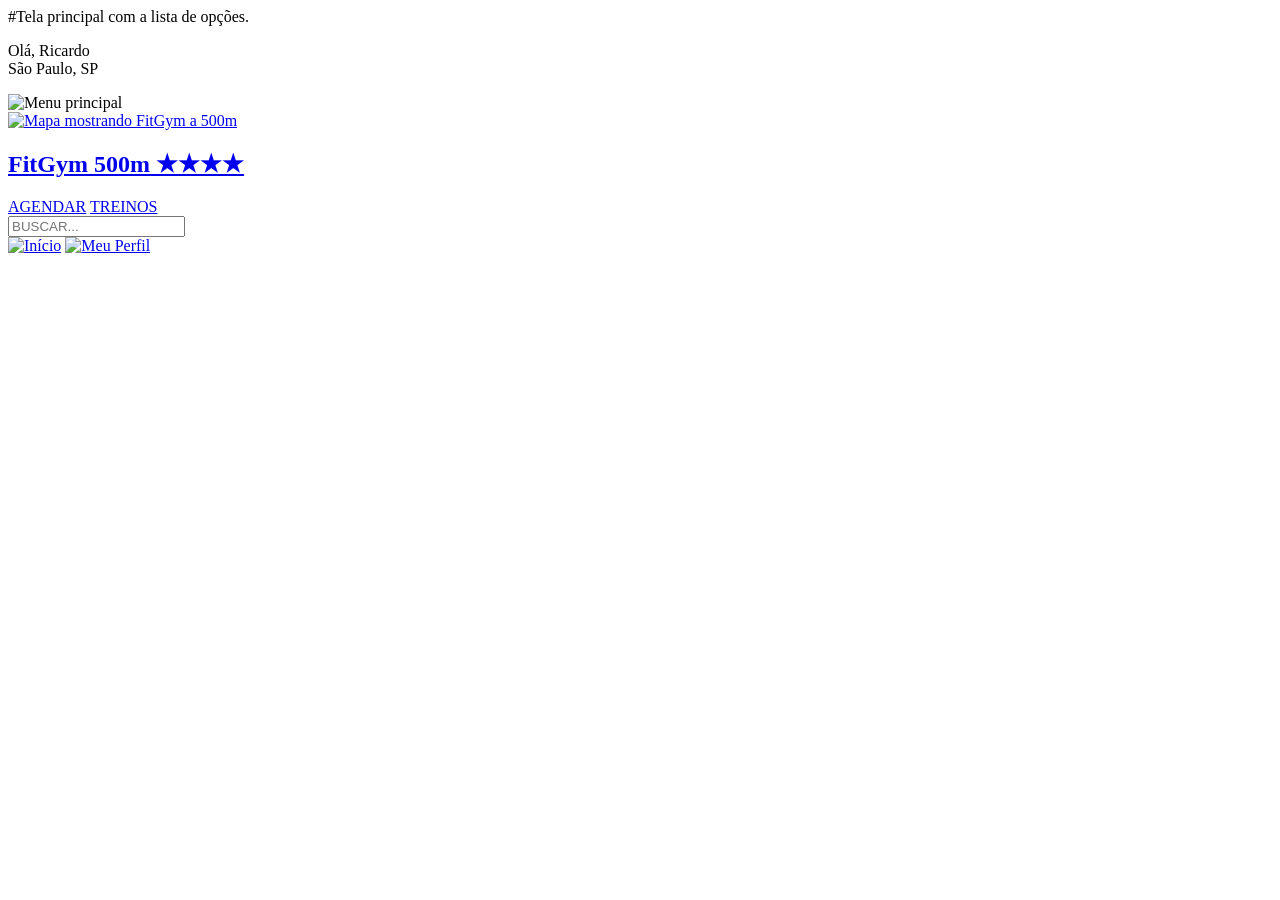
==== index.html @ 74d2d08d "fluxo1" ====
#Tela principal com a lista de opções.
<!DOCTYPE html>
<html lang="pt-BR">
<head>
    <meta charset="UTF-8">
    <title>FitGym - Home</title>
</head>
<body>
    <header>
        <p>Olá, Ricardo<br>São Paulo, SP</p>
        <img src="img/menu-hamburguer.png" alt="Menu principal">
    </header>

    <main>
        <section id="mapa">
            <a href="detalhes_academia.html">
                <img src="img/mapa-preview.png" alt="Mapa mostrando FitGym a 500m">
                <h2>FitGym 500m ★★★★</h2>
            </a>
        </section>

        <nav>
            <a href="agendar.html">AGENDAR</a>
            <a href="treinos.html">TREINOS</a>
        </nav>

        <section id="busca">
            <input type="text" placeholder="BUSCAR...">
        </section>
    </main>

    <footer>
        <nav>
            <a href="index.html"><img src="img/home-icon.png" alt="Início"></a>
            <a href="perfil.html"><img src="img/perfil-icon.png" alt="Meu Perfil"></a>
        </nav>
    </footer>
</body>
</html>
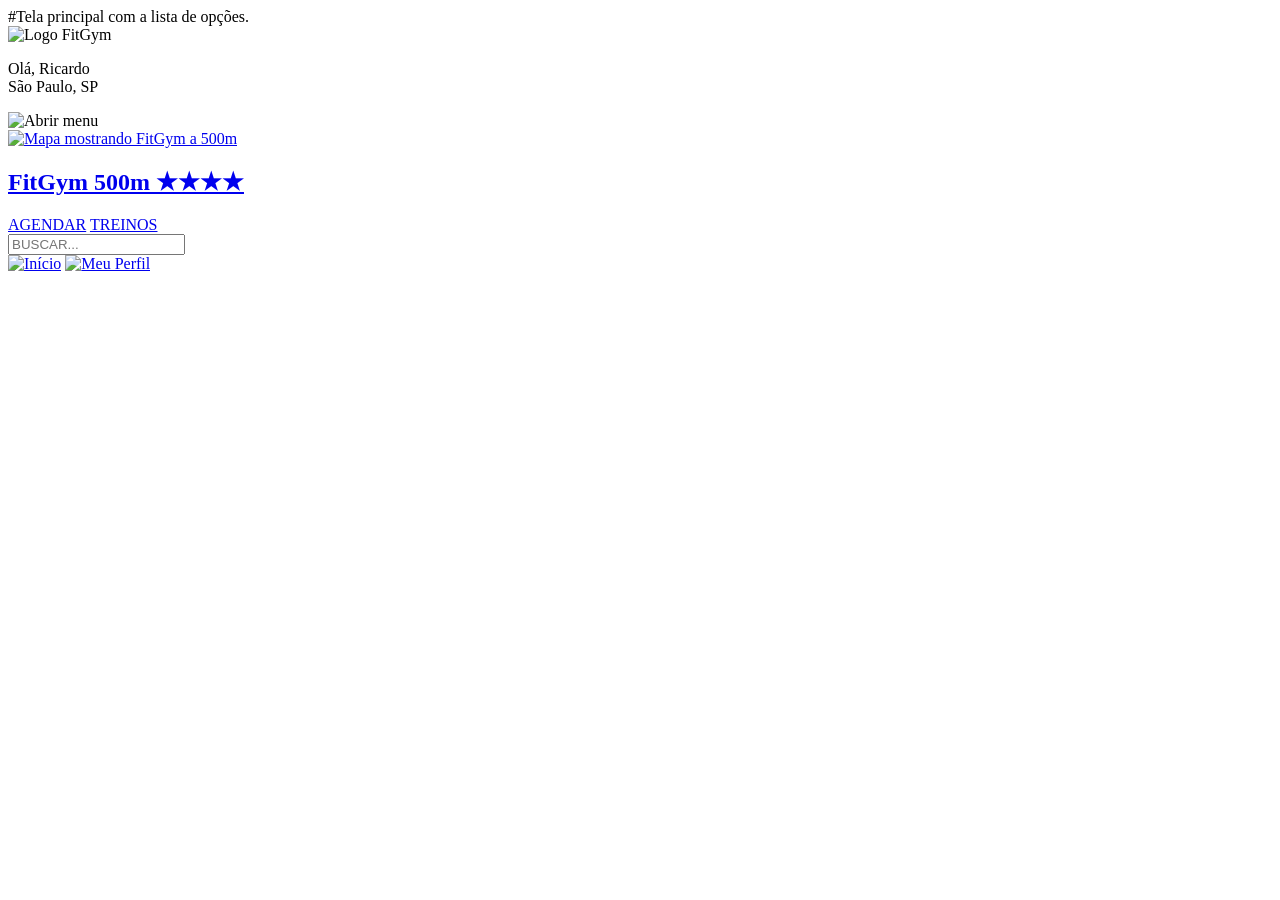
==== commit e0610e47: "foto" ====
--- a/index.html
+++ b/index.html
@@ -7,8 +7,9 @@
 </head>
 <body>
     <header>
+        <img src="img/logo-fitgym.png" alt="Logo FitGym">
         <p>Olá, Ricardo<br>São Paulo, SP</p>
-        <img src="img/menu-hamburguer.png" alt="Menu principal">
+        <img src="img/menu-icon.png" alt="Abrir menu">
     </header>
 
     <main>
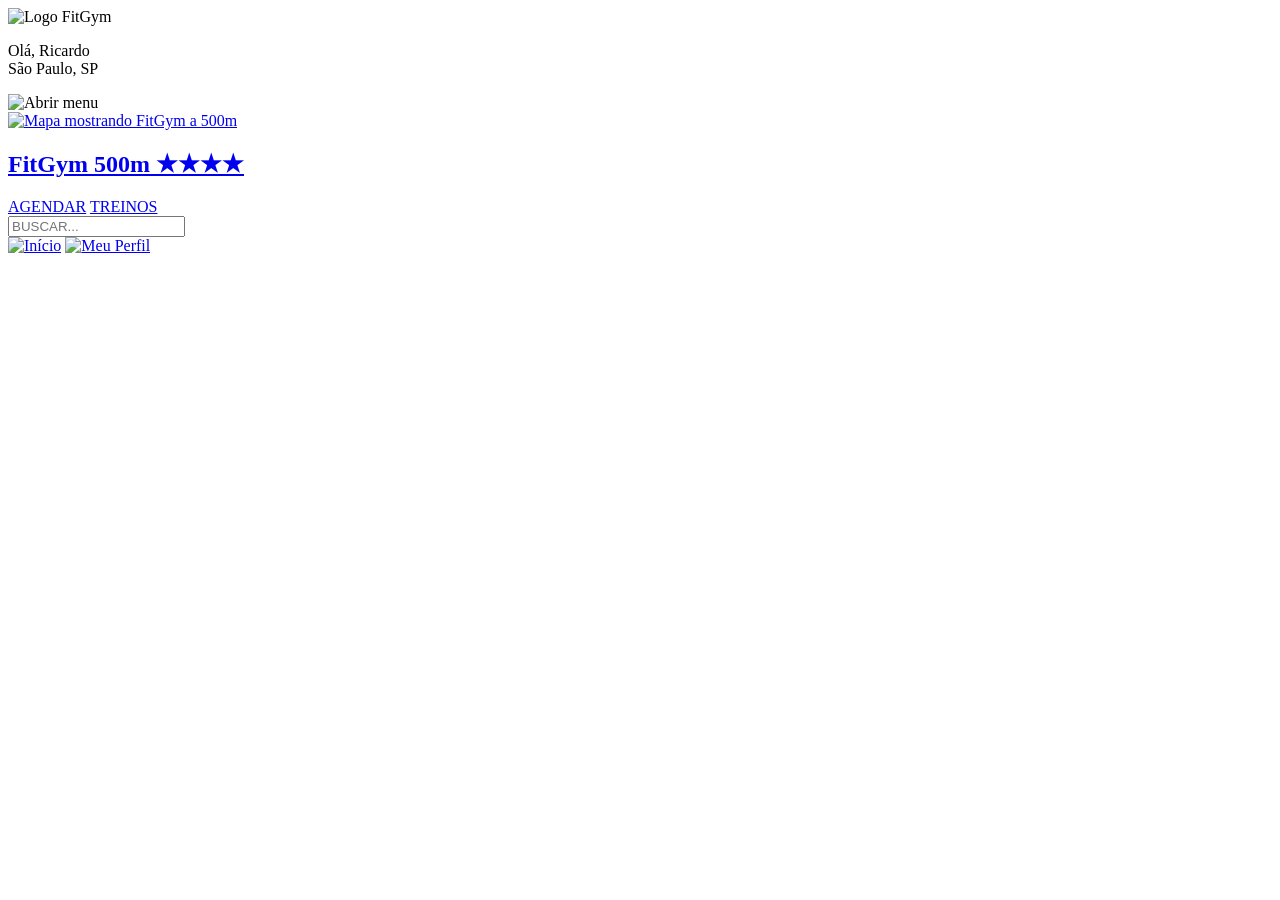
==== commit a6968c05: "final" ====
--- a/index.html
+++ b/index.html
@@ -1,4 +1,4 @@
-#Tela principal com a lista de opções.
+
 <!DOCTYPE html>
 <html lang="pt-BR">
 <head>
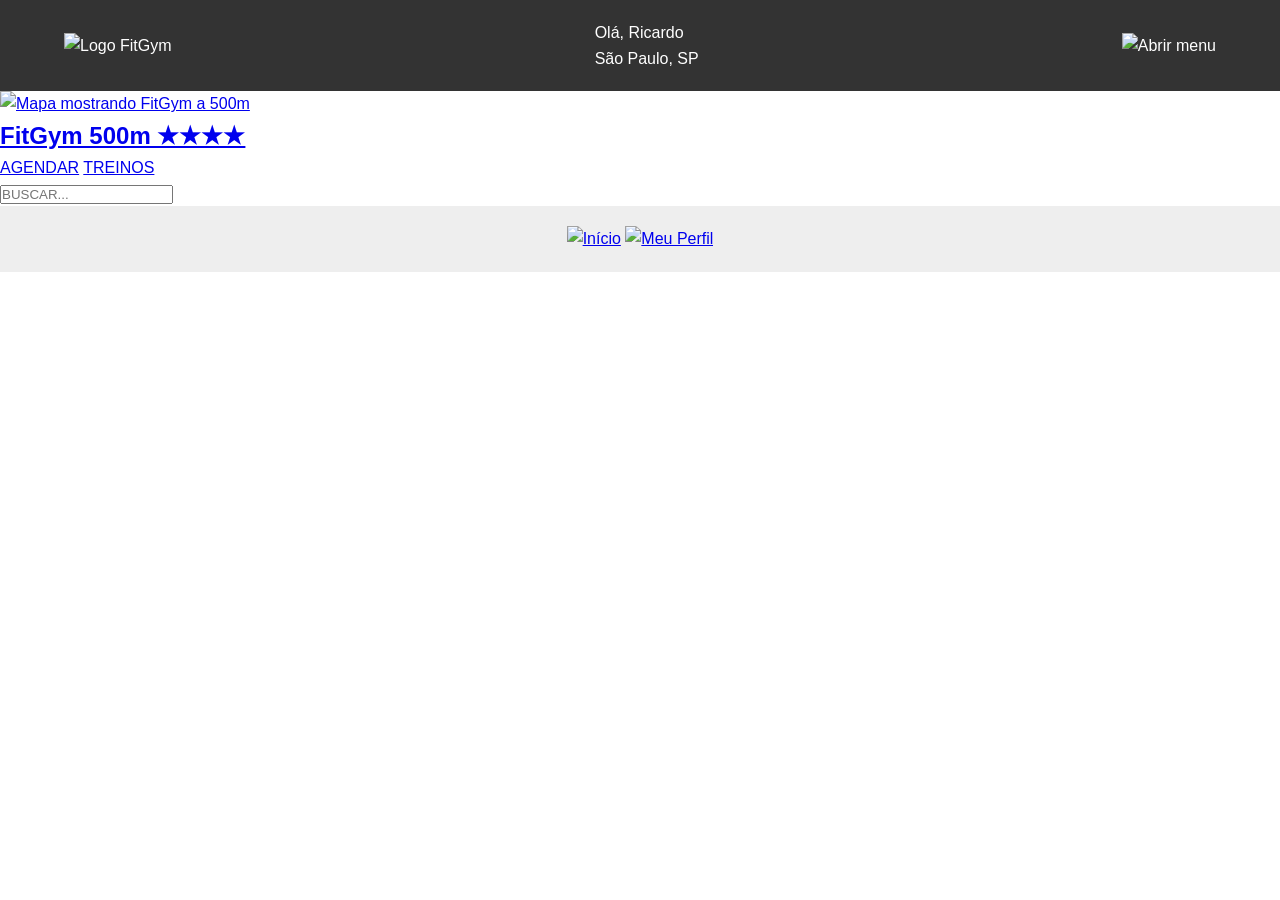
==== commit 4e0053d8: "css do index" ====
--- a/index.html
+++ b/index.html
@@ -1,9 +1,10 @@
-
 <!DOCTYPE html>
 <html lang="pt-BR">
 <head>
     <meta charset="UTF-8">
     <title>FitGym - Home</title>
+    <link rel="stylesheet" href="reset.css">
+    <link rel="stylesheet" href="css/style.css">
 </head>
 <body>
     <header>
@@ -13,21 +14,21 @@
     </header>
 
     <main>
-        <section id="mapa">
+        <div id="mapa">
             <a href="detalhes_academia.html">
                 <img src="img/mapa-preview.png" alt="Mapa mostrando FitGym a 500m">
                 <h2>FitGym 500m ★★★★</h2>
             </a>
-        </section>
+        </div>
 
         <nav>
             <a href="agendar.html">AGENDAR</a>
             <a href="treinos.html">TREINOS</a>
         </nav>
 
-        <section id="busca">
+        <div id="busca">
             <input type="text" placeholder="BUSCAR...">
-        </section>
+        </div>
     </main>
 
     <footer>
--- a/css/style.css
+++ b/css/style.css
@@ -0,0 +1,61 @@
+/* Configurações Globais */
+* {
+    margin: 0;
+    padding: 0;
+    box-sizing: border-box;
+}
+
+body {
+    font-family: Arial, sans-serif;
+    line-height: 1.6;
+}
+
+header {
+    display: flex;
+    justify-content: space-between; 
+    align-items: center;           
+    padding: 20px 5%;
+    background-color: #333;
+    color: white;
+}
+
+nav ul {
+    display: flex;                 
+    list-style: none;
+}
+
+nav ul li {
+    margin-left: 20px;
+}
+
+.container {
+    display: flex;
+    flex-direction: column;        
+    align-items: center;
+    justify-content: center;
+    height: 80vh;
+    text-align: center;
+    padding: 0 20px;
+}
+
+.services {
+    display: flex;
+    flex-wrap: wrap;              
+    justify-content: space-around;
+    padding: 50px 5%;
+    gap: 20px;                    
+}
+
+.card {
+    flex: 1 1 300px;               
+    padding: 20px;
+    border: 1px solid #ddd;
+    border-radius: 8px;
+}
+
+footer {
+    display: flex;
+    justify-content: center;
+    padding: 20px;
+    background-color: #eee;
+}
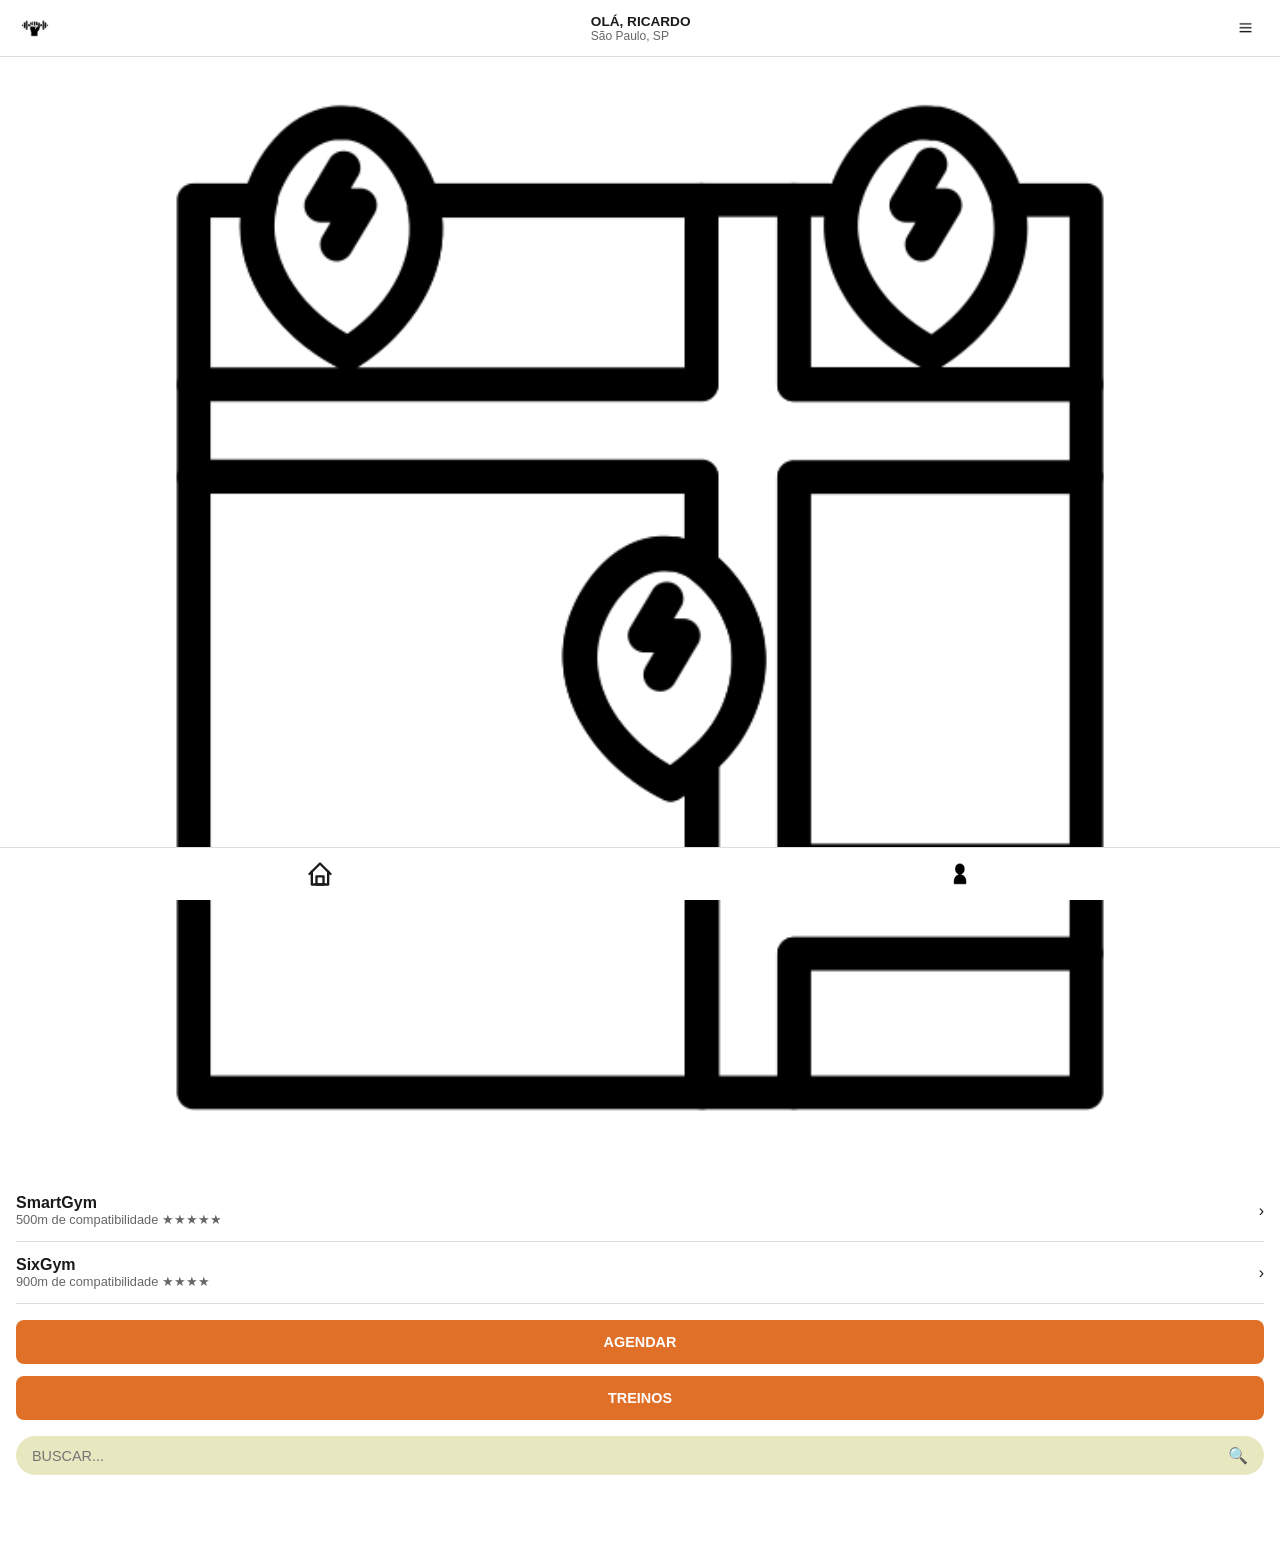
==== commit 46517ecc: "Ajustes gerais do código" ====
--- a/index.html
+++ b/index.html
@@ -1,41 +1,57 @@
-<!DOCTYPE html>
+﻿<!DOCTYPE html>
 <html lang="pt-BR">
 <head>
     <meta charset="UTF-8">
+    <meta name="viewport" content="width=device-width, initial-scale=1.0">
     <title>FitGym - Home</title>
-    <link rel="stylesheet" href="reset.css">
+    <link rel="stylesheet" href="css/reset.css">
     <link rel="stylesheet" href="css/style.css">
 </head>
 <body>
-    <header>
-        <img src="img/logo-fitgym.png" alt="Logo FitGym">
-        <p>Olá, Ricardo<br>São Paulo, SP</p>
+    <header class="cabecalho-home">
+        <h1><img src="img/logo-fitgym.png" alt="Logo FitGym"></h1>
+        <p class="info-usuario">OLÁ, RICARDO <span>São Paulo, SP</span></p>
         <img src="img/menu-icon.png" alt="Abrir menu">
     </header>
 
     <main>
-        <div id="mapa">
-            <a href="detalhes_academia.html">
-                <img src="img/mapa-preview.png" alt="Mapa mostrando FitGym a 500m">
-                <h2>FitGym 500m ★★★★</h2>
-            </a>
+        <div class="mapa-preview">
+            <img src="img/mapa-preview.png" alt="Mapa mostrando academias próximas">
         </div>
 
-        <nav>
-            <a href="agendar.html">AGENDAR</a>
-            <a href="treinos.html">TREINOS</a>
+        <nav class="lista-academias">
+            <a href="detalhes_academia.html" class="item-academia">
+                <div class="item-academia-info">
+                    <h2>SmartGym</h2>
+                    <p>500m de compatibilidade ★★★★★</p>
+                </div>
+                <span class="seta">›</span>
+            </a>
+            <a href="detalhes_academia.html" class="item-academia">
+                <div class="item-academia-info">
+                    <h2>SixGym</h2>
+                    <p>900m de compatibilidade ★★★★</p>
+                </div>
+                <span class="seta">›</span>
+            </a>
         </nav>
 
-        <div id="busca">
+        <nav class="grupo-botoes">
+            <a href="agendar.html" class="btn-primario">AGENDAR</a>
+            <a href="treinos.html" class="btn-primario">TREINOS</a>
+        </nav>
+
+        <div class="busca-inferior">
             <input type="text" placeholder="BUSCAR...">
+            <span>🔍</span>
         </div>
     </main>
 
-    <footer>
-        <nav>
-            <a href="index.html"><img src="img/home-icon.png" alt="Início"></a>
+    <footer class="rodape-app">
+        <nav class="menu-inferior">
+            <a href="index.html"><img src="img/home-icon.svg" alt="Início"></a>
             <a href="perfil.html"><img src="img/perfil-icon.png" alt="Meu Perfil"></a>
         </nav>
     </footer>
 </body>
-</html>+</html>
--- a/css/style.css
+++ b/css/style.css
@@ -1,61 +1,558 @@
-/* Configurações Globais */
-* {
-    margin: 0;
-    padding: 0;
-    box-sizing: border-box;
-}
+/* Estilos gerais */
 
 body {
     font-family: Arial, sans-serif;
-    line-height: 1.6;
-}
+    margin: 0 auto;
+    background-color: #fff;
+    color: #1a1a1a;
+}
+
+/* Cabeçalho padrão (com seta de voltar) */
 
 header {
     display: flex;
-    justify-content: space-between; 
-    align-items: center;           
-    padding: 20px 5%;
-    background-color: #333;
-    color: white;
-}
-
-nav ul {
-    display: flex;                 
-    list-style: none;
-}
-
-nav ul li {
-    margin-left: 20px;
-}
-
-.container {
-    display: flex;
-    flex-direction: column;        
     align-items: center;
     justify-content: center;
-    height: 80vh;
+    padding: 1rem;
+    border-bottom: 0.0625rem solid #ddd;
+    position: relative;
+}
+
+header h1 {
+    font-size: 1rem;
+    font-weight: bold;
+}
+
+.voltar {
+    position: absolute;
+    left: 1rem;
+    color: #1a1a1a;
+    font-size: 0.9rem;
+}
+
+/* Cabeçalho da home (logo + nome + menu) */
+
+.cabecalho-home {
+    display: flex;
+    align-items: center;
+    justify-content: space-between;
+    padding: 0.75rem 1rem;
+    border-bottom: 0.0625rem solid #ddd;
+}
+
+.cabecalho-home img {
+    height: 2rem;
+}
+
+.info-usuario {
+    font-size: 0.85rem;
+    font-weight: bold;
+}
+
+.info-usuario span {
+    display: block;
+    font-size: 0.75rem;
+    font-weight: normal;
+    color: #666;
+}
+
+/* Conteúdo principal */
+
+main {
+    display: flex;
+    flex-direction: column;
+    gap: 1rem;
+    padding: 1rem;
+    padding-bottom: 5rem;
+}
+
+/* Rodapé fixo */
+
+.rodape-app {
+    position: fixed;
+    bottom: 0;
+    left: 0;
+    right: 0;
+    background-color: #fff;
+    border-top: 0.0625rem solid #ddd;
+}
+
+.menu-inferior {
+    display: flex;
+    justify-content: space-around;
+    align-items: center;
+    padding: 0.75rem 0;
+}
+
+.menu-inferior img {
+    width: 1.75rem;
+    height: 1.75rem;
+}
+
+/* Botões */
+
+.btn-primario {
+    display: block;
+    background-color: #e07028;
+    color: #fff;
     text-align: center;
-    padding: 0 20px;
-}
-
-.services {
-    display: flex;
-    flex-wrap: wrap;              
-    justify-content: space-around;
-    padding: 50px 5%;
-    gap: 20px;                    
-}
-
-.card {
-    flex: 1 1 300px;               
-    padding: 20px;
-    border: 1px solid #ddd;
-    border-radius: 8px;
-}
-
-footer {
-    display: flex;
+    padding: 0.875rem;
+    border-radius: 0.5rem;
+    font-weight: bold;
+    font-size: 0.9rem;
+}
+
+.btn-secundario {
+    display: block;
+    background-color: #8b9e2f;
+    color: #fff;
+    text-align: center;
+    padding: 0.875rem;
+    border-radius: 0.5rem;
+    font-weight: bold;
+    font-size: 0.9rem;
+}
+
+.btn-neutro {
+    display: block;
+    background-color: #d4d4d4;
+    color: #1a1a1a;
+    text-align: center;
+    padding: 0.875rem;
+    border-radius: 0.5rem;
+    font-weight: bold;
+    font-size: 0.9rem;
+}
+
+.btn-video {
+    display: inline-block;
+    border: 0.0625rem solid #ccc;
+    border-radius: 0.25rem;
+    padding: 0.2rem 0.75rem;
+    font-size: 0.8rem;
+}
+
+.grupo-botoes {
+    display: flex;
+    flex-direction: column;
+    gap: 0.75rem;
+}
+
+/* Home — mapa e lista de academias */
+
+.mapa-preview img {
+    width: 100%;
+    border-radius: 0.5rem;
+}
+
+.lista-academias {
+    display: flex;
+    flex-direction: column;
+}
+
+.item-academia {
+    display: flex;
+    align-items: center;
+    justify-content: space-between;
+    padding: 0.875rem 0;
+    border-bottom: 0.0625rem solid #ddd;
+}
+
+.item-academia h2 {
+    font-size: 1rem;
+    font-weight: bold;
+}
+
+.item-academia p {
+    font-size: 0.8rem;
+    color: #666;
+}
+
+.busca-inferior {
+    display: flex;
+    align-items: center;
+    background-color: #e8e8c0;
+    border-radius: 2rem;
+    padding: 0.625rem 1rem;
+    gap: 0.5rem;
+}
+
+.busca-inferior input {
+    flex: 1;
+    font-size: 0.9rem;
+    outline: none;
+    background: transparent;
+}
+
+/* Detalhes da academia */
+
+.foto-academia img {
+    width: 100%;
+    border-radius: 0.5rem;
+}
+
+.lista-info-academia {
+    display: flex;
+    flex-direction: column;
+}
+
+.linha-info {
+    padding: 0.875rem 0;
+    border-bottom: 0.0625rem solid #ddd;
+    font-size: 0.95rem;
+    font-weight: bold;
+}
+
+/* Busca e lista de itens */
+
+.campo-busca {
+    display: flex;
+    align-items: center;
+    border: 0.125rem solid #333;
+    border-radius: 2rem;
+    padding: 0.625rem 1rem;
+    gap: 0.5rem;
+}
+
+.campo-busca input {
+    flex: 1;
+    font-size: 0.9rem;
+    outline: none;
+    background: transparent;
+}
+
+.titulo-secao {
+    font-size: 0.9rem;
+    font-weight: bold;
+    padding-bottom: 0.375rem;
+    border-bottom: 0.0625rem solid #333;
+}
+
+.lista-itens {
+    display: flex;
+    flex-direction: column;
+}
+
+.item-lista {
+    display: flex;
+    align-items: center;
+    gap: 0.75rem;
+    padding: 0.875rem 0;
+    border-bottom: 0.0625rem solid #ddd;
+}
+
+.item-lista img {
+    width: 2.5rem;
+    height: 2.5rem;
+    object-fit: contain;
+}
+
+.item-lista-texto {
+    flex: 1;
+    font-weight: bold;
+}
+
+/* Formulário de agendamento */
+
+.formulario-padrao {
+    display: flex;
+    flex-direction: column;
+    gap: 1rem;
+}
+
+.grupo-campo {
+    display: flex;
+    flex-direction: column;
+    gap: 0.375rem;
+}
+
+.rotulo-campo {
+    font-size: 0.8rem;
+    font-weight: bold;
+    text-transform: uppercase;
+}
+
+.valor-campo {
+    display: flex;
+    align-items: center;
+    justify-content: space-between;
+    background-color: #e0e0e0;
+    border-radius: 0.5rem;
+    padding: 0.75rem 1rem;
+    font-weight: bold;
+}
+
+.valor-campo-destaque {
+    background-color: #8b9e2f;
+    color: #fff;
+}
+
+/* Card de confirmação de partida */
+
+.card-confirmacao {
+    border-radius: 0.5rem;
+    overflow: hidden;
+    background-color: #e8e8e8;
+}
+
+.card-confirmacao-cabecalho {
+    display: flex;
+    align-items: center;
+    gap: 0.75rem;
+    background-color: #8b9e2f;
+    color: #fff;
+    padding: 0.75rem 1rem;
+}
+
+.card-confirmacao-cabecalho img {
+    width: 2.5rem;
+    height: 2.5rem;
+    object-fit: contain;
+}
+
+.card-confirmacao-cabecalho h2 {
+    font-size: 0.95rem;
+    font-weight: bold;
+}
+
+.card-confirmacao-cabecalho p {
+    font-size: 0.8rem;
+}
+
+.card-confirmacao-corpo {
+    display: flex;
+    flex-direction: column;
+    gap: 0.5rem;
+    padding: 1rem;
+}
+
+.card-confirmacao-corpo li {
+    font-weight: bold;
+}
+
+/* Tela de sucesso */
+
+.secao-sucesso {
+    display: flex;
+    flex-direction: column;
+    align-items: center;
+    padding: 2rem 0;
+}
+
+.icone-check {
+    width: 8rem;
+    height: 8rem;
+    border-radius: 50%;
+}
+
+/* Agendamentos */
+
+.lista-agendamentos {
+    display: flex;
+    flex-direction: column;
+}
+
+.item-agendamento {
+    display: flex;
+    align-items: center;
+    justify-content: space-between;
+    padding: 1rem 0;
+    border-bottom: 0.0625rem solid #ddd;
+}
+
+.item-agendamento-info h2 {
+    font-size: 1rem;
+    font-weight: bold;
+}
+
+.item-agendamento-info p {
+    font-size: 0.8rem;
+    color: #666;
+}
+
+.btn-lixo {
+    font-size: 1.25rem;
+    color: #666;
+}
+
+/* Treinos */
+
+.card-ultimo-treino {
+    background-color: #f0f0f0;
+    border-radius: 0.5rem;
+    padding: 1rem;
+    display: flex;
+    flex-direction: column;
+    gap: 0.75rem;
+}
+
+.card-ultimo-treino h2 {
+    font-size: 0.95rem;
+    font-weight: bold;
+}
+
+.titulo-historico {
+    font-size: 0.9rem;
+    font-weight: bold;
+    padding-bottom: 0.375rem;
+    border-bottom: 0.0625rem solid #333;
+}
+
+.lista-treinos {
+    display: flex;
+    flex-direction: column;
+}
+
+.item-treino {
+    display: flex;
+    align-items: center;
+    justify-content: space-between;
+    padding: 0.875rem 0;
+    border-bottom: 0.0625rem solid #ddd;
+    font-size: 0.95rem;
+}
+
+/* Adaptar treino */
+
+.campo-busca-equip {
+    display: flex;
+    align-items: center;
+    border: 0.0625rem solid #ccc;
+    border-radius: 0.5rem;
+    padding: 0.5rem 1rem;
+    gap: 0.5rem;
+}
+
+.campo-busca-equip input {
+    flex: 1;
+    font-size: 0.9rem;
+    outline: none;
+    background: transparent;
+}
+
+.caixa-selecao {
+    display: flex;
+    flex-direction: column;
+    gap: 0.875rem;
+    padding: 1rem;
+    border: 0.125rem solid #d0d0d0;
+    border-radius: 0.5rem;
+}
+
+.titulo-caixa-selecao {
+    font-weight: bold;
+    font-size: 0.9rem;
+}
+
+.lista-opcoes {
+    display: flex;
+    flex-direction: column;
+    gap: 0.875rem;
+}
+
+.item-selecao {
+    display: flex;
+    align-items: center;
+    gap: 0.75rem;
+}
+
+.label-checkbox {
+    display: flex;
+    align-items: center;
+    gap: 0.5rem;
+    font-weight: bold;
+    cursor: pointer;
+}
+
+.icone-equip {
+    width: 2rem;
+    height: 2rem;
+    object-fit: contain;
+}
+
+/* Ver seleção */
+
+.lista-selecao {
+    display: flex;
+    flex-direction: column;
+}
+
+.item-selecao-check {
+    display: flex;
+    align-items: center;
+    gap: 0.75rem;
+    padding: 0.875rem 0;
+    border-bottom: 0.0625rem solid #ddd;
+    font-size: 0.95rem;
+}
+
+/* Treino adaptado */
+
+.subtitulo-grupo {
+    font-size: 0.8rem;
+    color: #666;
+    font-weight: bold;
+    text-transform: uppercase;
+}
+
+.lista-exercicios {
+    display: flex;
+    flex-direction: column;
+    gap: 1rem;
+}
+
+.card-exercicio {
+    display: flex;
+    flex-direction: column;
+    gap: 0.5rem;
+    padding-bottom: 1rem;
+    border-bottom: 0.0625rem solid #ddd;
+}
+
+.card-exercicio h2 {
+    font-size: 1.1rem;
+    font-weight: bold;
+}
+
+.card-exercicio p {
+    font-size: 0.8rem;
+    color: #666;
+}
+
+.icones-exercicio {
+    display: flex;
+    gap: 0.25rem;
+}
+
+.icones-exercicio img {
+    width: 1.5rem;
+    height: 1.5rem;
+}
+
+/* Tela sem conteúdo */
+
+.secao-vazia {
+    display: flex;
+    flex-direction: column;
+    align-items: center;
+    gap: 1.5rem;
+    padding: 3rem 1rem;
+    text-align: center;
+}
+
+.secao-vazia p {
+    font-size: 1rem;
+    color: #666;
+}
+
+/* Cancelamento */
+
+.secao-cancelamento {
+    display: flex;
+    align-items: center;
     justify-content: center;
-    padding: 20px;
-    background-color: #eee;
-}+    padding: 3rem 1rem;
+    text-align: center;
+    font-size: 1.1rem;
+    font-weight: bold;
+}
